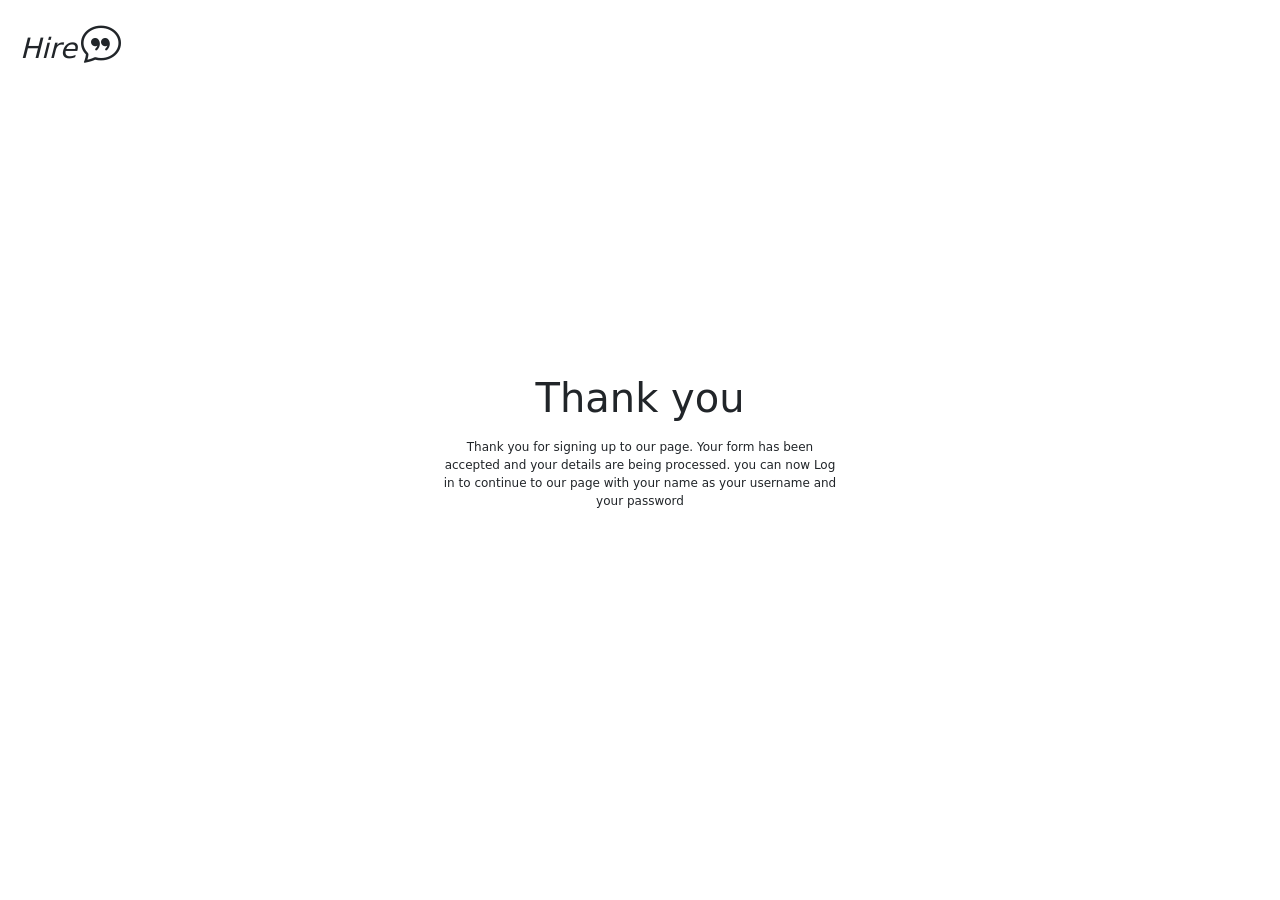
==== form-processed.html @ 9c4ed859 "first commit" ====
<!-- @format -->

<!DOCTYPE html>
<html lang="en">
	<head>
		<meta charset="UTF-8" />
		<meta name="viewport" content="width=device-width, initial-scale=1.0" />
		<script
			src="https://cdn.jsdelivr.net/npm/@popperjs/core@2.11.8/dist/umd/popper.min.js"
			integrity="sha384-I7E8VVD/ismYTF4hNIPjVp/Zjvgyol6VFvRkX/vR+Vc4jQkC+hVqc2pM8ODewa9r"
			crossorigin="anonymous"
		></script>
		<script
			src="https://cdn.jsdelivr.net/npm/bootstrap@5.3.5/dist/js/bootstrap.min.js"
			integrity="sha384-VQqxDN0EQCkWoxt/0vsQvZswzTHUVOImccYmSyhJTp7kGtPed0Qcx8rK9h9YEgx+"
			crossorigin="anonymous"
		></script>
		<link
			href="https://cdn.jsdelivr.net/npm/bootstrap@5.3.5/dist/css/bootstrap.min.css"
			rel="stylesheet"
			integrity="sha384-SgOJa3DmI69IUzQ2PVdRZhwQ+dy64/BUtbMJw1MZ8t5HZApcHrRKUc4W0kG879m7"
			crossorigin="anonymous"
		/>
		<link rel="stylesheet" href="style.css" />
		<link
			rel="stylesheet"
			href="https://cdn.jsdelivr.net/npm/bootstrap-icons@1.3.0/font/bootstrap-icons.css"
		/>
		<link rel="stylesheet" href="./form.css" />
		<title>Form processed</title>
	</head>
	<body class="d-flex justify-content-center align-items-center">
		<div class="container p-3 p-md-5">
			<div class="fst-italic web-logo">
				<a href="./index.html">
					<span class="h3">Hire</span>
					<i class="bi bi-chat-quote h1"></i>
				</a>
			</div>
			<h1 class="text-center mb-3">Thank you</h1>
			<p class="text-center">
				Thank you for signing up to our page. Your form has been accepted and
				your details are being processed. you can now
				<span><a href="./log-in.html">Log in</a></span> to continue to our page
				with your name as your username and your password
			</p>
		</div>
	</body>
</html>
---- style.css ----
*{
    box-sizing: border-box;
}
body{
    font-size: 12px;
    font-weight: 500;
}
a{
    text-decoration: none;
    color: inherit;
}
li{
    list-style: none;
}
nav{
    box-shadow: 0px 0px 5px rgba(0, 0, 0, 0.2);
}
.form,
.career .card{
    box-shadow: 0 4px 8px 0 rgba(0, 0, 0, 0.2),
             0 6px 20px 0 rgba(0, 0, 0, 0.19);
}
.call-out{
    position: relative;
    width: fit-content;
    height: fit-content;
    background-color: rgb(1, 172, 81);
    border-radius: 70% 50% 60% 50%;
    z-index: 10;
}
.call-out::after{
    content: '';
    position: absolute;
    width: 0;
    height: 0;
    border: 10px solid transparent ;
    border-top: 40px solid rgb(1, 172, 81);
    border-top-right-radius: 50px;
    bottom: -20px;
    transform: rotate(34deg);
    right: 6px;
    z-index: -1;
}
.location{
    position: relative;
}
.location-icon{
    position: absolute;
    right: 10px;
    z-index: 100;
}
input:not(.email-input){
    max-width: 90px;
}
input[type="search"]{
    max-width: 150px;
}

.job-type{
    position: relative;
}
.job-type::before{
    position: absolute;
    content: "";
    width: 7px;
    height: 7px;
    background-color: #000;
    border-radius: 50%;
    left: -10px;
    top: 0;
    bottom: 0;
    margin: auto;
}
.footer-nav h6::after{
    content: "";
    display: block;
    width: 35px;
    height: 3px;
    background-color: rgb(1, 172, 81);
    margin-top: 5px;
    border-radius: 2px;
}
.card{
    cursor: pointer;
    transition: .5s ease;
    box-shadow: 0 1px 3px rgba(0, 0, 0, 0.3);
}
.card:hover {
   box-shadow: 0 4px 8px 0 rgba(0, 0, 0, 0.2),
             0 6px 20px 0 rgba(0, 0, 0, 0.19);
             border: 1px solid rgb(1, 172, 81);
}
.bg-img{
    background: url(./images/office5.jpeg);
    background-size: cover;
    background-repeat: no-repeat;
    background-position: center;
}
.bg{
    background-color:rgba(7, 179, 88, 0.9) ;
    padding-block: 70px;
}
.logo,
.logo img{
    width: 30px;
    height: 30px;
    border-radius: 50%;
    margin-right: 3px;
}
.logo.p-1 img{
    border: 3px solid rgb(247, 97, 122);
    width: 27px;
    height: 27px;
}
.input-group .btn{
    height: 50px;
    font-size: .7rem;
}
.img{
    width: 80px;
    height: 80px;
    margin-bottom: 40px;
}
.curved{
    position: absolute;
    width: 33%;
    left: 14.5%;
}
.rotate{
    left:55%;
    transform: rotateX(180deg);
}
.link:hover{
    color: rgb(1, 172, 81);
}
---- form.css ----
body,html{
    width: 100vw;
    height: 100vh;
}
a{
    text-decoration: none;
}
label{
    position: relative;
}
label::after{
    position: absolute;
    content: "*";
    right: -10px;
    top: -2px;
    font-weight: 700;
    color: rgba(241, 22, 22, 0.79);
    border-radius: 50%;
}
.container{
    width: 500px;
}
.mt-3{
    float: right;
}
.back-btn{
    position: absolute;
    top: 20px;
    right: 50px;
}
.btn{
    min-width: 120px;
}
.web-logo{
    position: absolute;
    top: 20px;
    left: 20px;
}
a{
    text-decoration: none;
    color: inherit;
}
.call-out{
    position: relative;
    width: fit-content;
    height: fit-content;
    background-color: rgb(1, 172, 81);
    border-radius: 70% 50% 60% 50%;
    z-index: 10;
}
.call-out::after{
    content: '';
    position: absolute;
    width: 0;
    height: 0;
    border: 10px solid transparent ;
    border-top: 40px solid rgb(1, 172, 81);
    border-top-right-radius: 50px;
    bottom: -20px;
    transform: rotate(34deg);
    right: 6px;
    z-index: -1;
}
@media screen and (max-width:800px) {
    .back-btn{
        position: relative;
        top: 0;
        bottom: 0;
        right: 0;
    }
    .web-logo{
        top: 10px;
        left: 10px;
    }
    
}
@media screen and (max-width:500px) {
    .container{
        width: 100%;
    }
    
}
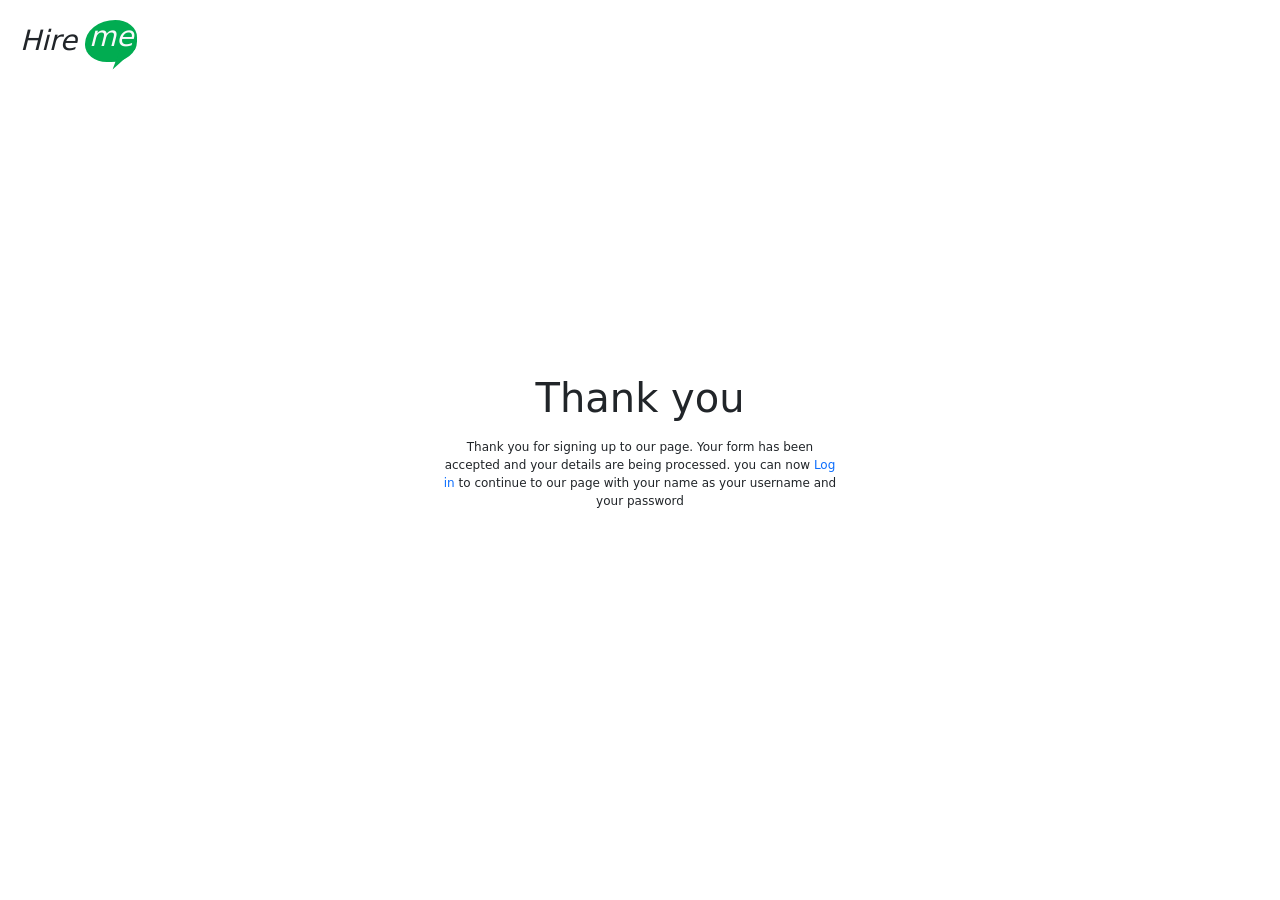
==== commit 4113a5cd: "styling" ====
--- a/form-processed.html
+++ b/form-processed.html
@@ -31,17 +31,15 @@
 	</head>
 	<body class="d-flex justify-content-center align-items-center">
 		<div class="container p-3 p-md-5">
-			<div class="fst-italic web-logo">
-				<a href="./index.html">
-					<span class="h3">Hire</span>
-					<i class="bi bi-chat-quote h1"></i>
-				</a>
+			<div class="fst-italic d-flex align-items-center gap-2 web-logo">
+				<a href="./index.html"><span class="h3 fst-italic">Hire</span></a>
+				<div class="call-out text-light text-center px-1"><h3>me</h3></div>
 			</div>
 			<h1 class="text-center mb-3">Thank you</h1>
 			<p class="text-center">
 				Thank you for signing up to our page. Your form has been accepted and
 				your details are being processed. you can now
-				<span><a href="./log-in.html">Log in</a></span> to continue to our page
+				<span><a href="./log-in.html" class="text-primary">Log in</a></span> to continue to our page
 				with your name as your username and your password
 			</p>
 		</div>
--- a/style.css
+++ b/style.css
@@ -133,3 +133,9 @@
 .link:hover{
     color: rgb(1, 172, 81);
 }
+@media screen and (max-width: 768px){
+    .bg{
+        padding-block: 50px;
+    }
+    
+}
